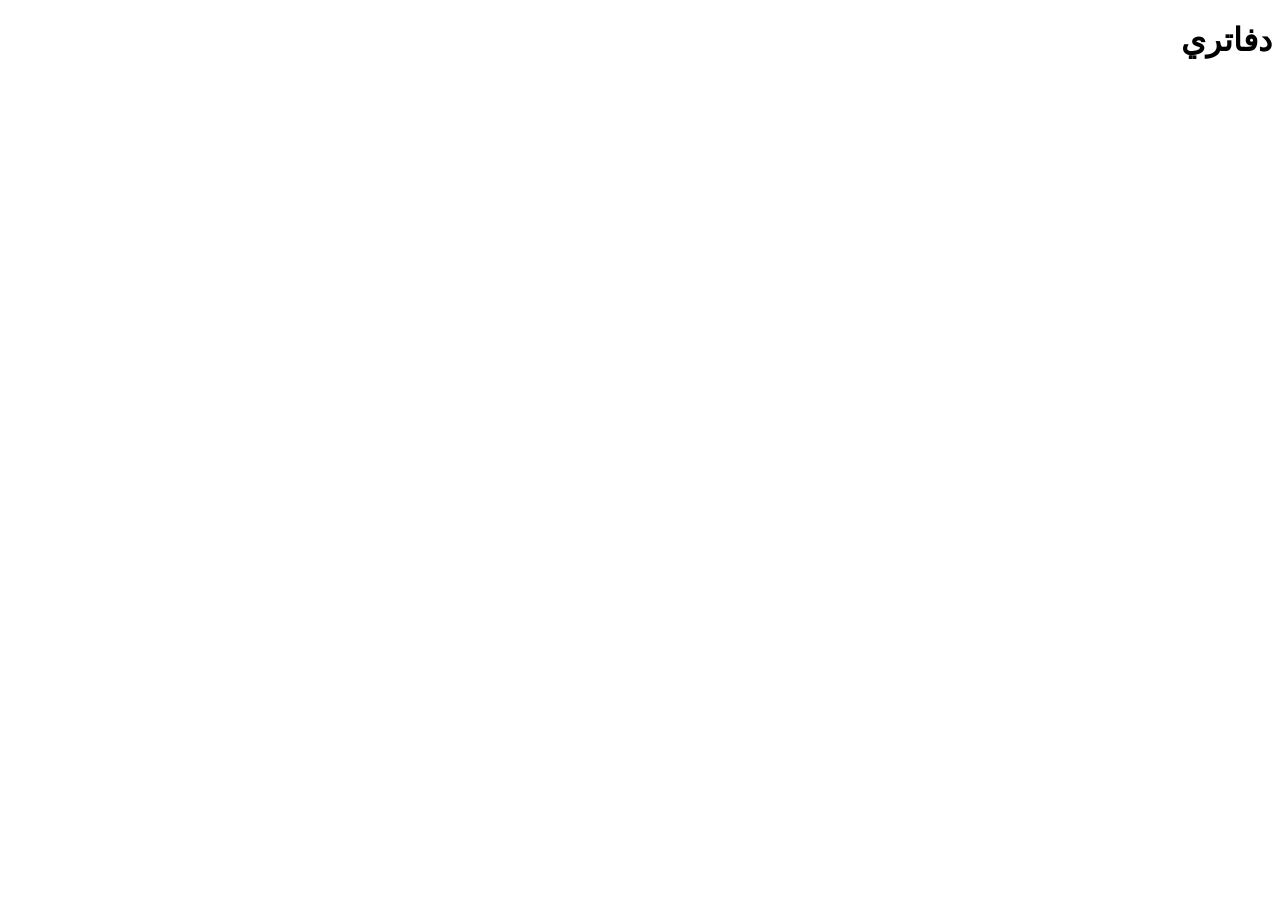
==== home.html @ b861e056 "Rename index.html to home.html" ====
<!DOCTYPE html>
<html lang="ar" dir="rtl">
<head>
<meta charset="UTF-8">
<meta name="viewport" content="width=device-width, initial-scale=1.0, maximum-scale=1, viewport-fit=cover">
<title>ادرس معي — دفاتر ذكية تقرأ مصادرك</title>
<link rel="preconnect" href="https://fonts.googleapis.com">
<link rel="preconnect" href="https://fonts.gstatic.com" crossorigin>
<link href="https://fonts.googleapis.com/css2?family=Inter:wght@400;500;600;700;800&family=Noto+Sans+Arabic:wght@400;500;600;700;800&display=swap" rel="stylesheet">
<link rel="stylesheet" href="css/theme.css">
<link rel="icon" type="image/svg+xml" href="assets/favicon.svg">
<script>
(function(){ try{
  var cfg = JSON.parse(localStorage.getItem('adrisma3i_cfg_v1')||'{}');
  var theme = cfg.theme || (matchMedia('(prefers-color-scheme: dark)').matches ? 'dark':'light');
  document.documentElement.setAttribute('data-theme', theme);
}catch(e){} })();
</script>
</head>
<body>
<header id="topbar"></header>
<nav id="tabnav" class="hidden"></nav>
<div id="page-root" class="no-tabnav">
  <div class="page-scroll">
    <div class="home-inner">
      <div class="home-hero">
        <h1>دفاتري</h1>
        <p id="home-tagline"></p>
        <div id="setup-banner" class="setup-banner hidden"></div>
      </div>
      <div class="nb-grid" id="nb-grid"></div>
    </div>
  </div>
</div>

<div id="toast-wrap"></div>
<div id="modals-mount"></div>

<script src="js/config.js"></script>
<script src="js/icons.js"></script>
<script src="js/storage.js"></script>
<script src="js/gemini.js"></script>
<script src="js/ui.js"></script>
<script src="js/shared.js"></script>
<script src="js/home.js"></script>
</body>
</html>
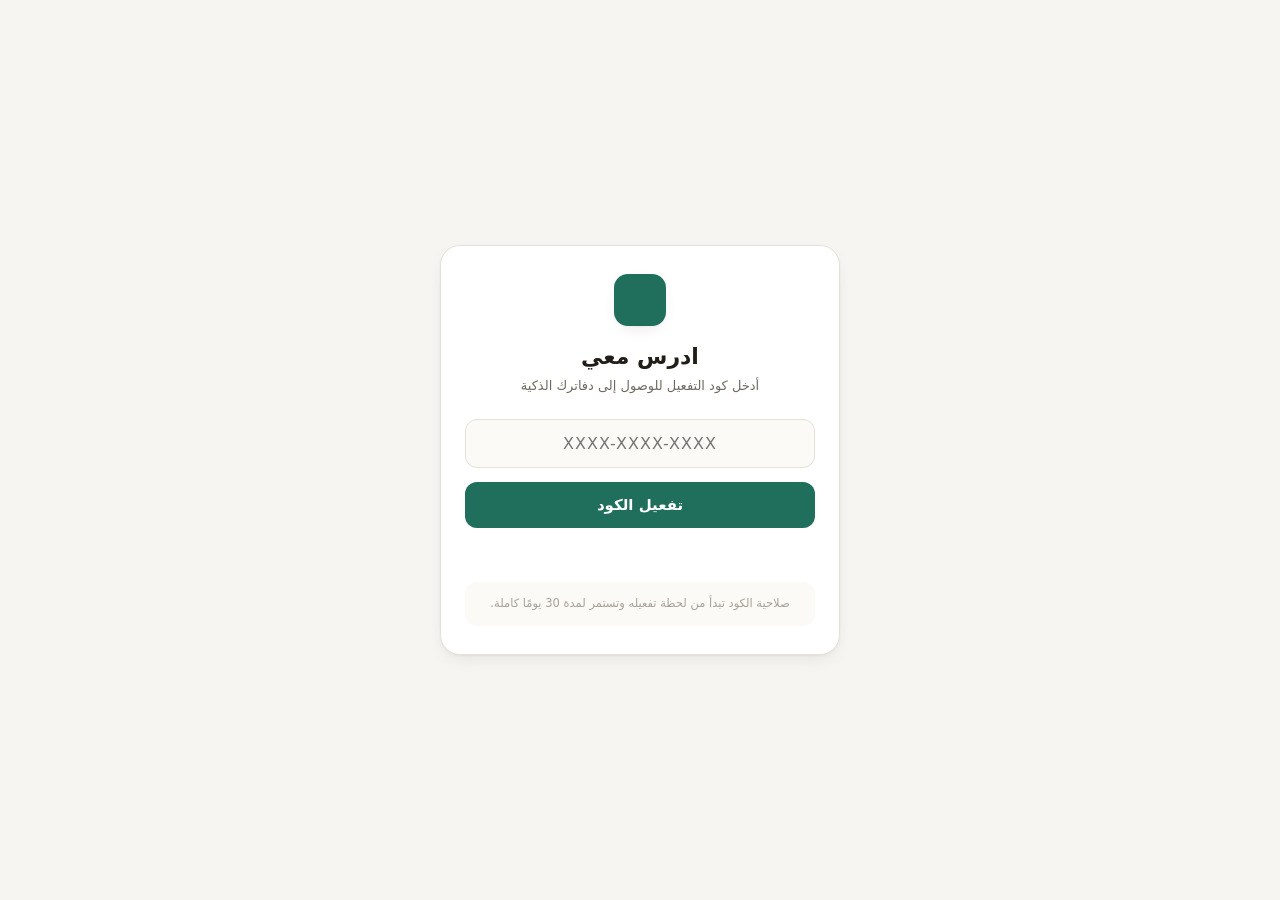
==== commit f87e56be: "Migrate to GitHub Pages + Supabase" ====
--- a/home.html
+++ b/home.html
@@ -16,6 +16,7 @@
   document.documentElement.setAttribute('data-theme', theme);
 }catch(e){} })();
 </script>
+<script>document.documentElement.classList.add('auth-pending');</script>
 </head>
 <body>
 <header id="topbar"></header>
@@ -37,6 +38,7 @@
 <div id="modals-mount"></div>
 
 <script src="js/config.js"></script>
+<script src="js/auth-guard.js"></script>
 <script src="js/icons.js"></script>
 <script src="js/storage.js"></script>
 <script src="js/gemini.js"></script>
--- a/css/theme.css
+++ b/css/theme.css
@@ -0,0 +1,265 @@
+/* ============ Theme tokens ============ */
+:root, [data-theme="light"]{
+  --bg:#F6F5F1;
+  --panel:#FFFFFF;
+  --panel-2:#FBFAF7;
+  --border:#E5E1D6;
+  --ink:#211E19;
+  --ink-soft:#6E6A5F;
+  --ink-faint:#A6A196;
+  --accent:#1F6F5C;
+  --accent-ink:#0F4238;
+  --accent-soft:#E6F0EC;
+  --gold:#C98A3E;
+  --gold-soft:#F7ECDB;
+  --danger:#B3452D;
+  --danger-soft:#F7E7E1;
+  --shadow: 0 1px 2px rgba(33,30,25,.04), 0 6px 20px -8px rgba(33,30,25,.14);
+  --overlay: rgba(33,30,25,.5);
+  --topbar-h: 56px;
+  --tabnav-h: 60px;
+}
+[data-theme="dark"]{
+  --bg:#16171A;
+  --panel:#1E2023;
+  --panel-2:#232529;
+  --border:#33353A;
+  --ink:#EDEBE6;
+  --ink-soft:#A6A79F;
+  --ink-faint:#6C6D72;
+  --accent:#3FA98A;
+  --accent-ink:#7FD4B8;
+  --accent-soft:#1E3530;
+  --gold:#D9A354;
+  --gold-soft:#3A2E1C;
+  --danger:#D97F63;
+  --danger-soft:#3A2420;
+  --shadow: 0 1px 2px rgba(0,0,0,.3), 0 6px 24px -8px rgba(0,0,0,.5);
+  --overlay: rgba(0,0,0,.65);
+}
+
+#auth-loading{position:fixed;inset:0;z-index:200;background:var(--bg,#F6F5F1);color:var(--ink,#211E19);display:flex;align-items:center;justify-content:center;font-size:14px;font-weight:700;}html.auth-pending body > *{visibility:hidden;}html.auth-pending #auth-loading{visibility:visible;}*{box-sizing:border-box;-webkit-tap-highlight-color:transparent;}
+html,body{height:100%;}
+body{
+  margin:0;background:var(--bg);color:var(--ink);
+  font-family:'Inter','Noto Sans Arabic',system-ui,sans-serif;
+  -webkit-font-smoothing:antialiased;
+  overflow:hidden; /* each page manages its own internal scroll */
+}
+button{font-family:inherit;}
+a{color:inherit;text-decoration:none;}
+.icon{width:1em;height:1em;display:inline-block;vertical-align:-.14em;flex:0 0 auto;}
+::selection{background:var(--accent-soft);}
+.hidden{display:none !important;}
+
+/* ---------- Topbar (always fixed, top) ---------- */
+#topbar{
+  position:fixed;top:0;inset-inline:0;height:var(--topbar-h);z-index:40;
+  display:flex;align-items:center;justify-content:space-between;
+  padding:0 14px;border-bottom:1px solid var(--border);background:var(--panel);
+}
+.brand{display:flex;align-items:center;gap:9px;cursor:pointer;user-select:none;min-width:0;}
+.brand-mark{
+  width:32px;height:32px;border-radius:9px;background:var(--accent);flex:0 0 auto;
+  display:flex;align-items:center;justify-content:center;color:#fff;font-size:15px;box-shadow:var(--shadow);
+}
+.brand-name{font-weight:800;font-size:15.5px;white-space:nowrap;overflow:hidden;text-overflow:ellipsis;}
+.topbar-mid{flex:1;min-width:0;display:flex;justify-content:center;padding:0 8px;}
+.wb-title{
+  font-weight:700;font-size:14px;color:var(--ink);text-align:center;
+  border:none;background:transparent;outline:none;padding:6px 8px;border-radius:8px;
+  width:100%;max-width:280px;text-overflow:ellipsis;
+}
+.wb-title:focus{background:var(--panel-2);}
+.topbar-right{display:flex;align-items:center;gap:6px;flex:0 0 auto;}
+.icon-btn{
+  width:34px;height:34px;border-radius:10px;border:1px solid var(--border);background:var(--panel);
+  display:flex;align-items:center;justify-content:center;cursor:pointer;color:var(--ink-soft);
+  transition:.15s;font-size:15px;flex:0 0 auto;
+}
+.icon-btn:hover{background:var(--panel-2);color:var(--ink);border-color:var(--ink-faint);}
+.btn{display:inline-flex;align-items:center;gap:7px;padding:8px 13px;border-radius:10px;border:1px solid transparent;font-weight:600;font-size:12.8px;cursor:pointer;transition:.15s;white-space:nowrap;}
+.btn-accent{background:var(--accent);color:#fff;}
+.btn-accent:hover{filter:brightness(1.08);}
+.btn-ghost{background:var(--panel);border-color:var(--border);color:var(--ink);}
+.btn-ghost:hover{border-color:var(--ink-faint);}
+.btn-gold{background:var(--gold);color:#fff;}
+.btn-sm{padding:6px 11px;font-size:11.5px;}
+.btn:disabled{opacity:.5;cursor:not-allowed;}
+
+/* ---------- Tab nav: المصادر / الشات / استوديو ---------- */
+/* موبايل: شريط سفلي ثابت — نمط تطبيقات الهاتف المعتاد */
+#tabnav{
+  position:fixed;bottom:0;inset-inline:0;height:var(--tabnav-h);z-index:40;
+  display:flex;background:var(--panel);border-top:1px solid var(--border);
+  padding-bottom:env(safe-area-inset-bottom,0);
+}
+#tabnav a{
+  flex:1;display:flex;flex-direction:column;align-items:center;justify-content:center;gap:3px;
+  color:var(--ink-faint);font-size:10.5px;font-weight:600;
+}
+#tabnav a .icon{font-size:19px;}
+#tabnav a.active{color:var(--accent-ink);}
+#tabnav a.active .icon{color:var(--accent);}
+
+/* ---------- Page root: fills space between fixed bars ---------- */
+#page-root{
+  position:fixed;top:var(--topbar-h);bottom:var(--tabnav-h);inset-inline:0;overflow:hidden;
+}
+#page-root.no-tabnav{bottom:0;}
+
+/* ---------- Desktop: tabs move under topbar as a sub-header, not bottom bar ---------- */
+@media (min-width:760px){
+  #tabnav{
+    position:fixed;top:var(--topbar-h);bottom:auto;height:44px;
+    justify-content:flex-start;gap:4px;padding:0 18px;border-top:none;border-bottom:1px solid var(--border);
+  }
+  #tabnav a{
+    flex:0 0 auto;flex-direction:row;gap:7px;padding:0 14px;font-size:12.8px;border-radius:8px;
+  }
+  #tabnav a .icon{font-size:15px;}
+  #tabnav a.active{background:var(--accent-soft);}
+  #page-root{top:calc(var(--topbar-h) + 44px);}
+  #page-root.no-tabnav{top:var(--topbar-h);}
+}
+
+/* ---------- Home page ---------- */
+.page-scroll{height:100%;overflow:auto;}
+.home-inner{max-width:980px;margin:0 auto;padding:24px 18px 40px;}
+.home-hero{margin-bottom:26px;}
+.home-hero h1{font-size:23px;margin:0 0 6px;font-weight:800;}
+.home-hero p{margin:0;color:var(--ink-soft);font-size:13.5px;line-height:1.6;}
+.setup-banner{margin-top:14px;padding:11px 14px;border-radius:12px;background:var(--danger-soft);color:var(--danger);font-size:12.3px;display:flex;align-items:center;gap:9px;}
+.nb-grid{display:grid;grid-template-columns:repeat(auto-fill,minmax(160px,1fr));gap:12px;}
+@media (min-width:520px){ .nb-grid{grid-template-columns:repeat(auto-fill,minmax(200px,1fr));gap:16px;} }
+.nb-card{background:var(--panel);border:1px solid var(--border);border-radius:14px;padding:16px;cursor:pointer;transition:.15s;box-shadow:var(--shadow);display:flex;flex-direction:column;gap:9px;min-height:112px;position:relative;}
+.nb-card:hover{transform:translateY(-2px);border-color:var(--accent);}
+.nb-card .nb-icon{width:28px;height:28px;border-radius:8px;background:var(--accent-soft);color:var(--accent-ink);display:flex;align-items:center;justify-content:center;font-size:14px;}
+.nb-card h3{margin:0;font-size:13.8px;font-weight:700;line-height:1.3;}
+.nb-card .nb-meta{font-size:11px;color:var(--ink-faint);margin-top:auto;}
+.nb-card .nb-del{position:absolute;top:10px;left:10px;opacity:0;transition:.15s;color:var(--ink-faint);width:24px;height:24px;border-radius:7px;display:flex;align-items:center;justify-content:center;font-size:12px;}
+.nb-card:hover .nb-del{opacity:1;}
+.nb-card .nb-del:hover{background:var(--danger-soft);color:var(--danger);}
+.nb-new{border:1.5px dashed var(--border);background:transparent;box-shadow:none;display:flex;flex-direction:column;align-items:center;justify-content:center;color:var(--ink-soft);gap:7px;font-size:18px;}
+.nb-new:hover{border-color:var(--accent);color:var(--accent-ink);}
+
+/* ---------- Sources page ---------- */
+.page-pad{max-width:640px;margin:0 auto;padding:16px 16px 32px;}
+.page-title-row{display:flex;align-items:center;justify-content:space-between;margin-bottom:12px;}
+.page-title-row h2{font-size:15px;margin:0;font-weight:700;}
+.src-add{display:flex;align-items:center;justify-content:center;gap:8px;padding:12px;border-radius:12px;border:1.5px dashed var(--border);background:var(--panel-2);cursor:pointer;font-size:13.3px;font-weight:600;color:var(--ink);width:100%;margin-bottom:14px;}
+.src-add:hover{border-color:var(--accent);color:var(--accent-ink);}
+.src-item{display:flex;align-items:flex-start;gap:10px;padding:12px;border-radius:12px;cursor:pointer;margin-bottom:8px;background:var(--panel);border:1px solid var(--border);position:relative;overflow:hidden;}
+.src-item.active{border-color:var(--accent);}
+.src-check{width:19px;height:19px;border-radius:6px;border:1.5px solid var(--ink-faint);flex:0 0 auto;margin-top:2px;display:flex;align-items:center;justify-content:center;background:var(--panel);font-size:11px;color:#fff;}
+.src-item.active .src-check{background:var(--accent);border-color:var(--accent);}
+.src-icon{width:32px;height:32px;border-radius:9px;background:var(--danger-soft);color:var(--danger);display:flex;align-items:center;justify-content:center;flex:0 0 auto;font-size:10.5px;font-weight:800;}
+.src-text{flex:1;min-width:0;}
+.src-name{font-size:13.2px;font-weight:600;color:var(--ink);white-space:nowrap;overflow:hidden;text-overflow:ellipsis;}
+.src-status{font-size:11.5px;color:var(--ink-faint);margin-top:2px;}
+.src-status.processing{color:var(--gold);}
+.src-status.error{color:var(--danger);}
+.src-del{color:var(--ink-faint);width:26px;height:26px;border-radius:7px;display:flex;align-items:center;justify-content:center;flex:0 0 auto;font-size:13px;}
+.src-del:hover{background:var(--danger-soft);color:var(--danger);}
+.src-progress-track{position:absolute;bottom:0;left:0;right:0;height:3px;background:var(--border);}
+.src-progress-fill{height:100%;background:var(--accent);transition:width .15s;}
+.empty-hint{padding:26px 16px;text-align:center;color:var(--ink-faint);font-size:12.8px;line-height:1.7;}
+
+/* ---------- Chat page ---------- */
+.page-chat{height:100%;display:flex;flex-direction:column;}
+#chat-scroll{flex:1;overflow:auto;padding:16px 16px 6px;}
+.chat-msg{max-width:680px;margin:0 auto 16px;display:flex;gap:10px;}
+.chat-msg.user{flex-direction:row-reverse;}
+.msg-avatar{width:26px;height:26px;border-radius:8px;flex:0 0 auto;display:flex;align-items:center;justify-content:center;font-size:11px;font-weight:800;color:#fff;}
+.chat-msg.model .msg-avatar{background:var(--accent);}
+.chat-msg.user .msg-avatar{background:var(--ink-faint);}
+.msg-bubble{padding:11px 14px;border-radius:14px;font-size:13.6px;line-height:1.8;white-space:pre-wrap;}
+.chat-msg.model .msg-bubble{background:var(--panel-2);border:1px solid var(--border);border-start-start-radius:4px;}
+.chat-msg.user .msg-bubble{background:var(--accent);color:#fff;border-start-end-radius:4px;}
+.msg-bubble.streaming::after{content:'▍';animation:blink 1s step-start infinite;color:var(--accent);}
+@keyframes blink{50%{opacity:0;}}
+.chat-empty{max-width:460px;margin:10% auto 0;text-align:center;color:var(--ink-soft);padding:0 16px;}
+.chat-empty .brand-mark{margin:0 auto 14px;width:42px;height:42px;font-size:19px;}
+.chat-empty h3{margin:0 0 8px;font-size:16px;color:var(--ink);}
+.chat-empty p{font-size:12.8px;line-height:1.7;margin:0;}
+.suggest-row{display:flex;flex-wrap:wrap;gap:7px;justify-content:center;margin-top:16px;}
+.suggest-chip{padding:7px 13px;border-radius:20px;border:1px solid var(--border);background:var(--panel);font-size:12px;cursor:pointer;color:var(--ink);}
+.suggest-chip:hover{border-color:var(--accent);color:var(--accent-ink);}
+.chat-input-wrap{padding:10px 14px calc(12px + env(safe-area-inset-bottom,0));border-top:1px solid var(--border);flex:0 0 auto;background:var(--panel);}
+.chat-input-box{max-width:680px;margin:0 auto;display:flex;align-items:flex-end;gap:8px;border:1px solid var(--border);border-radius:16px;padding:6px 6px 6px 12px;background:var(--panel-2);}
+.chat-input-box textarea{flex:1;border:none;background:transparent;outline:none;resize:none;font-family:inherit;font-size:13.6px;line-height:1.6;max-height:120px;padding:6px 0;color:var(--ink);}
+.chat-input-box textarea::placeholder{color:var(--ink-faint);}
+.send-btn{width:36px;height:36px;border-radius:11px;background:var(--accent);color:#fff;border:none;display:flex;align-items:center;justify-content:center;cursor:pointer;flex:0 0 auto;transition:.15s;font-size:14px;}
+.send-btn:hover{filter:brightness(1.08);}
+.send-btn:disabled{background:var(--ink-faint);cursor:not-allowed;}
+.selcount{font-size:10.8px;color:var(--ink-faint);text-align:center;max-width:680px;margin:0 auto 6px;}
+
+/* ---------- Studio page ---------- */
+.studio-actions{display:grid;grid-template-columns:1fr 1fr;gap:9px;margin-bottom:20px;}
+@media (max-width:400px){ .studio-actions{grid-template-columns:1fr;} }
+.studio-action{display:flex;flex-direction:column;align-items:flex-start;gap:8px;padding:14px;border-radius:12px;border:1px solid var(--border);background:var(--panel);cursor:pointer;font-size:12.6px;font-weight:600;color:var(--ink);text-align:right;position:relative;}
+.studio-action:hover{border-color:var(--accent);}
+.studio-action .a-icon{color:var(--accent);font-size:18px;}
+.studio-action:disabled{opacity:.55;cursor:not-allowed;}
+.beta-badge{position:absolute;top:10px;left:10px;font-size:9px;font-weight:800;color:var(--accent-ink);background:var(--accent-soft);padding:3px 6px;border-radius:6px;}
+.notes-head{font-size:13px;font-weight:700;color:var(--ink-soft);margin:4px 0 10px;}
+.note-card{background:var(--panel);border:1px solid var(--border);border-radius:12px;padding:13px;margin:0 0 10px;}
+.note-card h4{margin:0 0 7px;font-size:12.8px;font-weight:700;display:flex;align-items:center;gap:6px;}
+.note-card p{margin:0;font-size:12.3px;line-height:1.75;color:var(--ink-soft);white-space:pre-wrap;}
+.note-card .note-del{float:left;color:var(--ink-faint);cursor:pointer;font-size:11px;}
+.note-card .note-del:hover{color:var(--danger);}
+.audio-player{display:flex;align-items:center;gap:10px;margin-top:6px;}
+.audio-playbtn{width:32px;height:32px;border-radius:50%;background:var(--accent);color:#fff;border:none;display:flex;align-items:center;justify-content:center;cursor:pointer;flex:0 0 auto;font-size:13px;}
+.audio-track{flex:1;height:5px;background:var(--border);border-radius:4px;position:relative;cursor:pointer;}
+.audio-track-fill{position:absolute;inset:0;width:0;background:var(--accent);border-radius:4px;}
+.audio-dl{color:var(--ink-faint);font-size:13px;}
+.audio-dl:hover{color:var(--accent-ink);}
+.slides-note-foot{display:flex;align-items:center;justify-content:space-between;margin-top:9px;}
+.slides-count{font-size:11.5px;color:var(--ink-faint);}
+
+/* ---------- Slide presentation overlay ---------- */
+#slide-present{position:fixed;inset:0;background:var(--overlay);z-index:70;display:flex;align-items:center;justify-content:center;padding:16px;}
+.slide-box{width:100%;max-width:520px;background:var(--panel);border-radius:18px;overflow:hidden;box-shadow:0 24px 70px rgba(0,0,0,.35);}
+.slide-top{display:flex;align-items:center;justify-content:space-between;padding:12px 14px;border-bottom:1px solid var(--border);}
+.slide-count{font-size:12px;color:var(--ink-faint);font-weight:700;}
+.slide-body{padding:26px 22px;min-height:220px;display:flex;flex-direction:column;justify-content:center;}
+.slide-body h3{margin:0 0 14px;font-size:18px;font-weight:800;line-height:1.4;}
+.slide-body ul{margin:0;padding-inline-start:20px;display:flex;flex-direction:column;gap:8px;}
+.slide-body li{font-size:13.5px;line-height:1.7;color:var(--ink-soft);}
+.slide-controls{display:flex;align-items:center;gap:10px;padding:14px;border-top:1px solid var(--border);}
+.slide-navbtn{width:38px;height:38px;border-radius:11px;border:1px solid var(--border);background:var(--panel-2);display:flex;align-items:center;justify-content:center;cursor:pointer;color:var(--ink);flex:0 0 auto;}
+.slide-navbtn:hover{border-color:var(--accent);}
+.slide-navbtn:disabled{opacity:.4;cursor:not-allowed;}
+.slide-playbtn{width:42px;height:42px;border-radius:50%;background:var(--accent);color:#fff;border:none;display:flex;align-items:center;justify-content:center;cursor:pointer;flex:0 0 auto;font-size:16px;}
+.slide-progress{flex:1;height:4px;background:var(--border);border-radius:3px;overflow:hidden;}
+.slide-progress-fill{height:100%;background:var(--accent);width:0;transition:width .1s linear;}
+.slide-genprogress{padding:30px 20px;text-align:center;color:var(--ink-soft);font-size:13px;}
+.spinner{width:26px;height:26px;border:3px solid var(--border);border-top-color:var(--accent);border-radius:50%;margin:0 auto 14px;animation:spin .8s linear infinite;}
+@keyframes spin{to{transform:rotate(360deg);}}
+
+/* ---------- Modals ---------- */
+.modal-overlay{position:fixed;inset:0;background:var(--overlay);display:flex;align-items:center;justify-content:center;z-index:60;padding:18px;}
+.modal-box{background:var(--panel);border-radius:16px;width:100%;max-width:420px;padding:22px;box-shadow:0 20px 60px rgba(0,0,0,.3);max-height:88vh;overflow:auto;}
+.modal-box h3{margin:0 0 6px;font-size:16.5px;display:flex;align-items:center;gap:8px;}
+.modal-box p.desc{margin:0 0 16px;font-size:12.5px;color:var(--ink-soft);line-height:1.75;}
+.field label{display:block;font-size:12.3px;font-weight:600;margin-bottom:6px;}
+.field input{width:100%;padding:10px 12px;border-radius:10px;border:1px solid var(--border);font-family:inherit;font-size:13px;outline:none;background:var(--panel-2);color:var(--ink);}
+.field input:focus{border-color:var(--accent);}
+.field{margin-bottom:13px;}
+.modal-actions{display:flex;justify-content:flex-end;gap:8px;margin-top:16px;}
+.modal-note{font-size:10.8px;color:var(--ink-faint);margin-top:10px;line-height:1.75;}
+.theme-row{display:flex;gap:8px;}
+.theme-opt{flex:1;padding:13px 9px;border-radius:12px;border:1.5px solid var(--border);display:flex;flex-direction:column;align-items:center;gap:7px;cursor:pointer;font-size:12.3px;font-weight:600;color:var(--ink-soft);}
+.theme-opt.active{border-color:var(--accent);color:var(--accent-ink);background:var(--accent-soft);}
+
+/* ---------- Toasts ---------- */
+#toast-wrap{position:fixed;bottom:calc(var(--tabnav-h) + 12px);left:50%;transform:translateX(-50%);z-index:80;display:flex;flex-direction:column;gap:8px;align-items:center;width:calc(100% - 32px);max-width:400px;}
+.toast{background:var(--ink);color:var(--bg);padding:10px 16px;border-radius:10px;font-size:12.5px;box-shadow:0 8px 24px rgba(0,0,0,.25);animation:toastin .2s ease;text-align:center;}
+.toast.err{background:var(--danger);color:#fff;}
+@keyframes toastin{from{opacity:0;transform:translateY(8px);}to{opacity:1;transform:translateY(0);}}
+@media (min-width:760px){ #toast-wrap{bottom:16px;} }
+
+::-webkit-scrollbar{width:8px;height:8px;}
+::-webkit-scrollbar-thumb{background:#00000018;border-radius:8px;}
+::-webkit-scrollbar-thumb:hover{background:#00000030;}
+[data-theme="dark"] ::-webkit-scrollbar-thumb{background:#ffffff18;}
